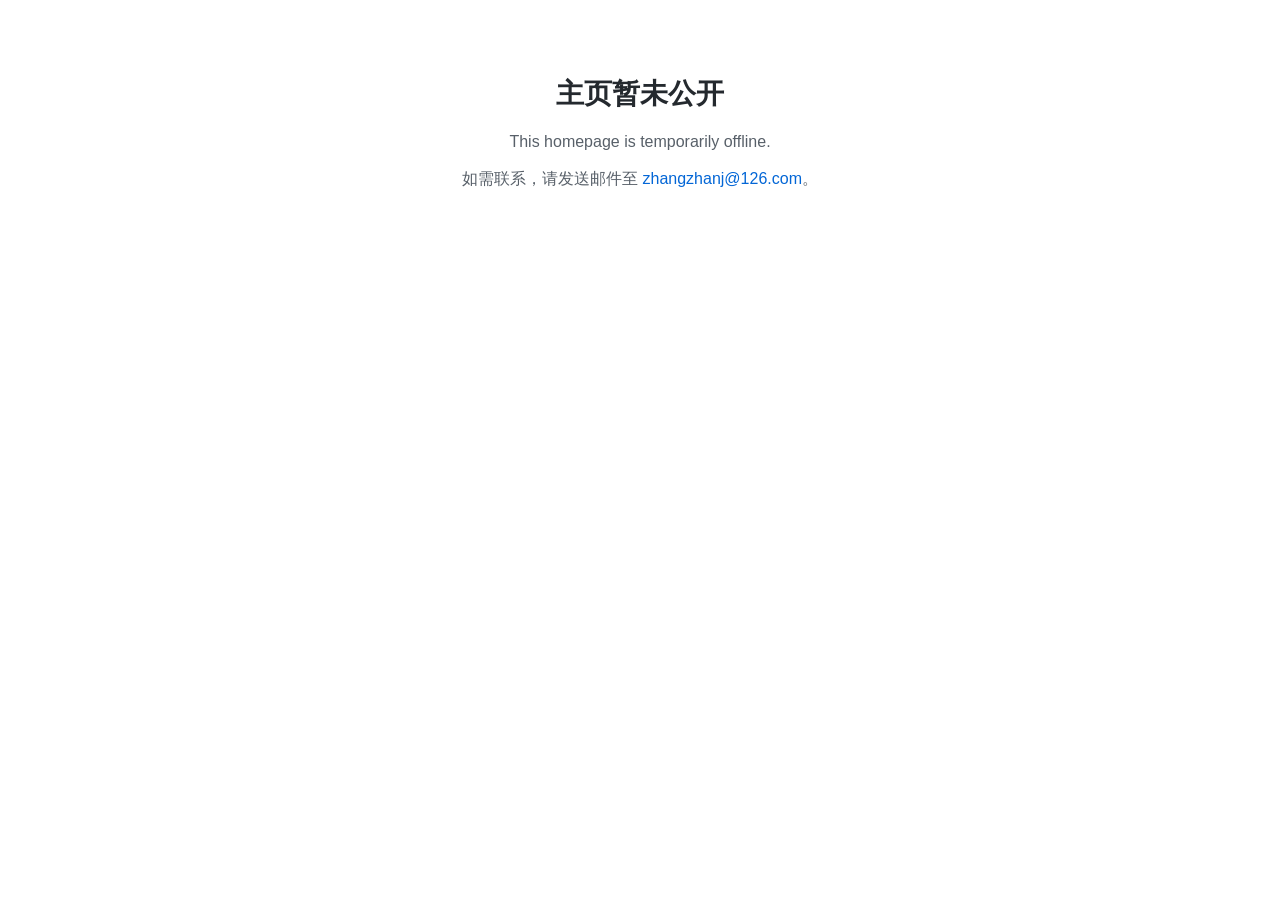
==== offline/index.html @ 7ee1ffe0 "Add one-click homepage publish and hide via GitHub Actions Avoid toggling repository visibility to t" ====
<!doctype html>
<html lang="zh-CN">
  <head>
    <meta charset="utf-8">
    <meta name="viewport" content="width=device-width, initial-scale=1.0">
    <meta name="robots" content="noindex, nofollow">
    <title>Zhanjie Zhang - Homepage</title>
    <link rel="stylesheet" href="stylesheet.css">
  </head>
  <body>
    <main class="offline">
      <h1>主页暂未公开</h1>
      <p>This homepage is temporarily offline.</p>
      <p>如需联系，请发送邮件至 <a href="mailto:zhangzhanj@126.com">zhangzhanj@126.com</a>。</p>
    </main>
  </body>
</html>
---- offline/stylesheet.css ----
body {
  margin: 0;
  color: #24292e;
  background: #fff;
  font-family: -apple-system, BlinkMacSystemFont, "Segoe UI", Helvetica, Arial, sans-serif;
  line-height: 1.6;
}

a {
  color: #0366d6;
  text-decoration: none;
}

a:hover {
  text-decoration: underline;
}

.offline {
  box-sizing: border-box;
  width: min(520px, calc(100% - 32px));
  margin: 0 auto;
  padding: 72px 0;
  text-align: center;
}

.offline h1 {
  margin: 0 0 0.75rem;
  font-size: 1.75rem;
  font-weight: 600;
}

.offline p {
  margin: 0 0 0.75rem;
  color: #586069;
}
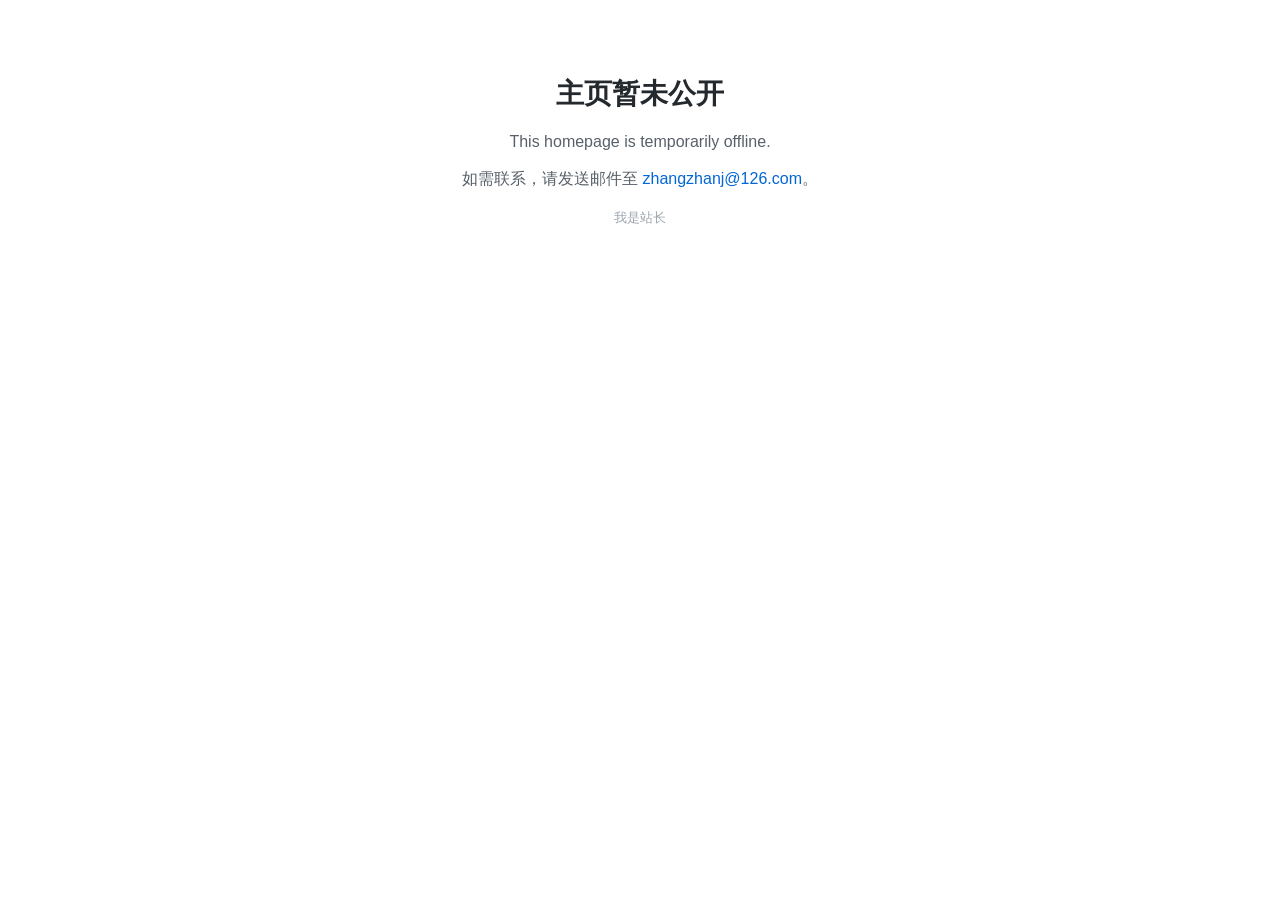
==== commit dbfa47ad: "Add owner-only preview when the homepage is hidden Hidden mode now keeps the public URL on an offlin" ====
--- a/offline/index.html
+++ b/offline/index.html
@@ -12,6 +12,35 @@
       <h1>主页暂未公开</h1>
       <p>This homepage is temporarily offline.</p>
       <p>如需联系，请发送邮件至 <a href="mailto:zhangzhanj@126.com">zhangzhanj@126.com</a>。</p>
+
+      <p class="offline__owner">
+        <button
+          type="button"
+          class="offline__owner-toggle"
+          id="owner-unlock-toggle"
+          aria-expanded="false"
+          aria-controls="owner-unlock"
+        >
+          我是站长
+        </button>
+      </p>
+
+      <form class="offline__form" id="owner-unlock" hidden>
+        <label class="offline__label" for="owner-unlock-key">预览口令</label>
+        <div class="offline__row">
+          <input
+            id="owner-unlock-key"
+            name="preview"
+            type="password"
+            autocomplete="current-password"
+            spellcheck="false"
+          >
+          <button type="submit">查看我的主页</button>
+        </div>
+        <p class="offline__hint">别人打开这个网站看不到完整主页。口令正确后，这台电脑会记住预览。</p>
+        <p class="offline__error" id="owner-unlock-error" hidden></p>
+      </form>
     </main>
+    <script src="owner-preview.js"></script>
   </body>
 </html>
--- a/offline/stylesheet.css
+++ b/offline/stylesheet.css
@@ -33,3 +33,78 @@
   margin: 0 0 0.75rem;
   color: #586069;
 }
+
+.offline__owner {
+  margin-top: 2.5rem;
+}
+
+.offline__owner-toggle {
+  appearance: none;
+  border: 0;
+  padding: 0;
+  background: transparent;
+  color: #9da5ad;
+  font-size: 0.8rem;
+  cursor: pointer;
+}
+
+.offline__owner-toggle:hover,
+.offline__owner-toggle:focus {
+  color: #586069;
+  text-decoration: underline;
+}
+
+.offline__form {
+  margin: 1rem auto 0;
+  max-width: 320px;
+  text-align: left;
+}
+
+.offline__label {
+  display: block;
+  margin-bottom: 0.35rem;
+  color: #24292e;
+  font-size: 0.9rem;
+  font-weight: 600;
+}
+
+.offline__row {
+  display: flex;
+  gap: 0.5rem;
+}
+
+.offline__row input {
+  flex: 1;
+  min-width: 0;
+  padding: 0.4rem 0.6rem;
+  border: 1px solid #d0d7de;
+  border-radius: 6px;
+  font-size: 0.95rem;
+}
+
+.offline__row button {
+  appearance: none;
+  border: 1px solid #d0d7de;
+  border-radius: 6px;
+  background: #f6f8fa;
+  color: #24292e;
+  padding: 0.4rem 0.7rem;
+  font-size: 0.85rem;
+  cursor: pointer;
+}
+
+.offline__row button:hover,
+.offline__row button:focus {
+  background: #eef1f4;
+}
+
+.offline__hint {
+  margin-top: 0.65rem;
+  font-size: 0.8rem;
+}
+
+.offline__error {
+  margin-top: 0.5rem;
+  color: #b42318;
+  font-size: 0.85rem;
+}
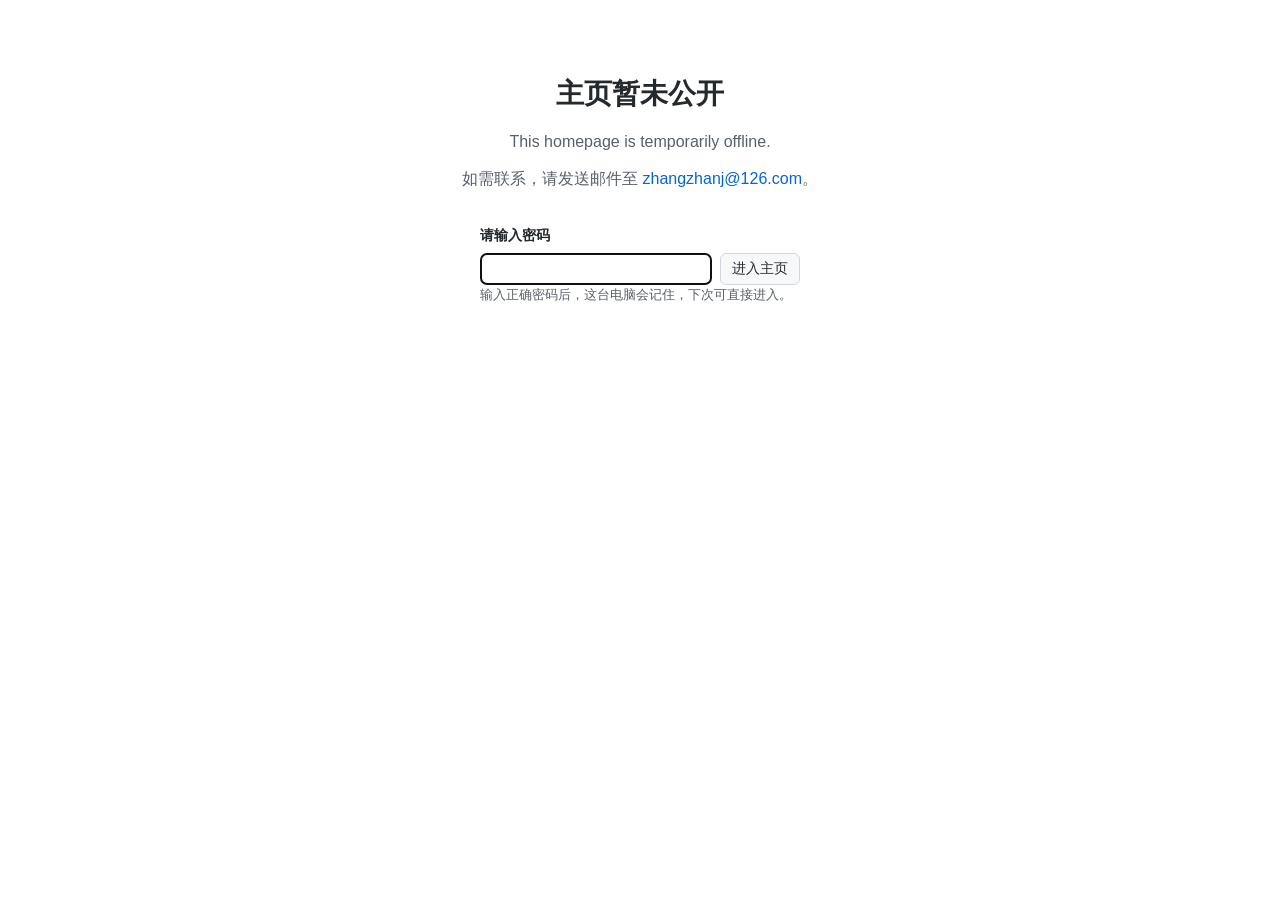
==== commit f3850642: "Show a password prompt to everyone on the gate page Remove the owner-only "我是站长" toggle so all visit" ====
--- a/offline/index.html
+++ b/offline/index.html
@@ -13,20 +13,8 @@
       <p>This homepage is temporarily offline.</p>
       <p>如需联系，请发送邮件至 <a href="mailto:zhangzhanj@126.com">zhangzhanj@126.com</a>。</p>
 
-      <p class="offline__owner">
-        <button
-          type="button"
-          class="offline__owner-toggle"
-          id="owner-unlock-toggle"
-          aria-expanded="false"
-          aria-controls="owner-unlock"
-        >
-          我是站长
-        </button>
-      </p>
-
-      <form class="offline__form" id="owner-unlock" hidden>
-        <label class="offline__label" for="owner-unlock-key">预览口令</label>
+      <form class="offline__form" id="owner-unlock">
+        <label class="offline__label" for="owner-unlock-key">请输入密码</label>
         <div class="offline__row">
           <input
             id="owner-unlock-key"
@@ -34,10 +22,11 @@
             type="password"
             autocomplete="current-password"
             spellcheck="false"
+            autofocus
           >
-          <button type="submit">查看我的主页</button>
+          <button type="submit">进入主页</button>
         </div>
-        <p class="offline__hint">别人打开这个网站看不到完整主页。口令正确后，这台电脑会记住预览。</p>
+        <p class="offline__hint">输入正确密码后，这台电脑会记住，下次可直接进入。</p>
         <p class="offline__error" id="owner-unlock-error" hidden></p>
       </form>
     </main>
--- a/offline/stylesheet.css
+++ b/offline/stylesheet.css
@@ -34,28 +34,8 @@
   color: #586069;
 }
 
-.offline__owner {
-  margin-top: 2.5rem;
-}
-
-.offline__owner-toggle {
-  appearance: none;
-  border: 0;
-  padding: 0;
-  background: transparent;
-  color: #9da5ad;
-  font-size: 0.8rem;
-  cursor: pointer;
-}
-
-.offline__owner-toggle:hover,
-.offline__owner-toggle:focus {
-  color: #586069;
-  text-decoration: underline;
-}
-
 .offline__form {
-  margin: 1rem auto 0;
+  margin: 2rem auto 0;
   max-width: 320px;
   text-align: left;
 }
